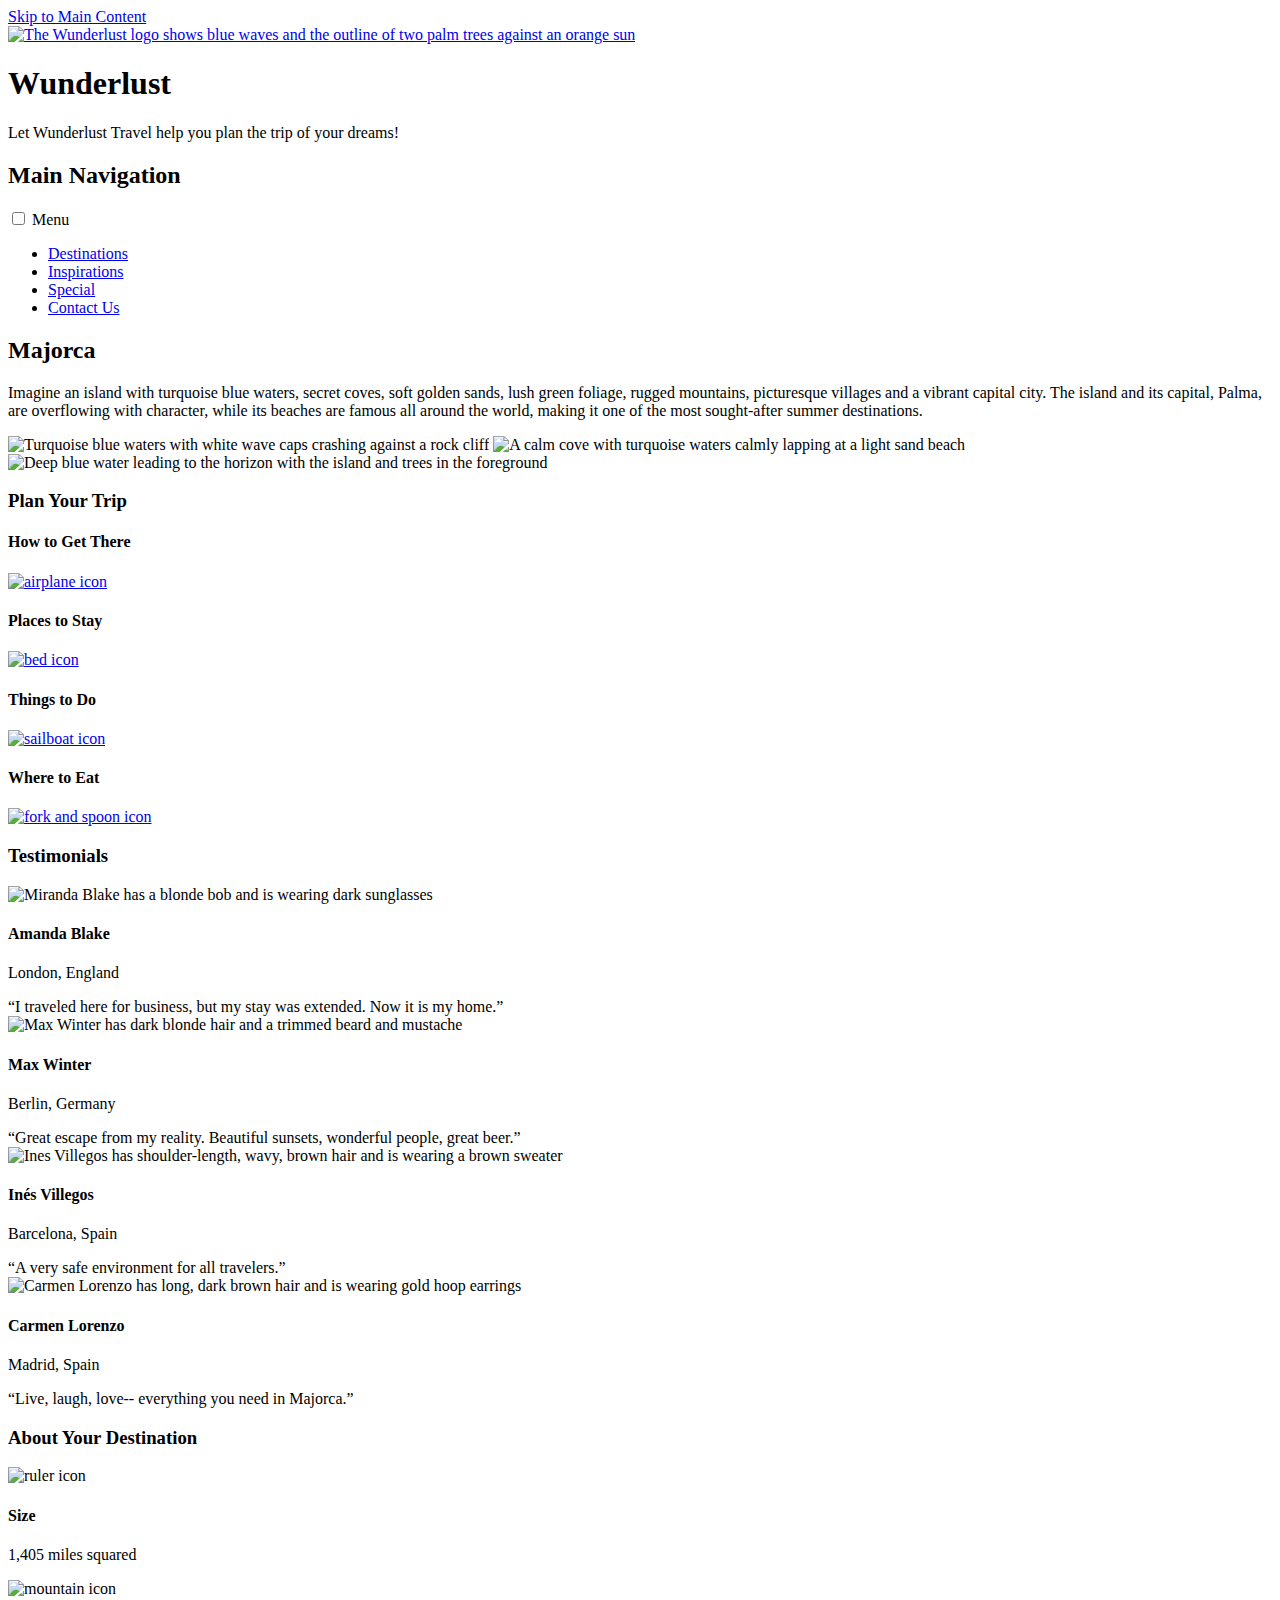
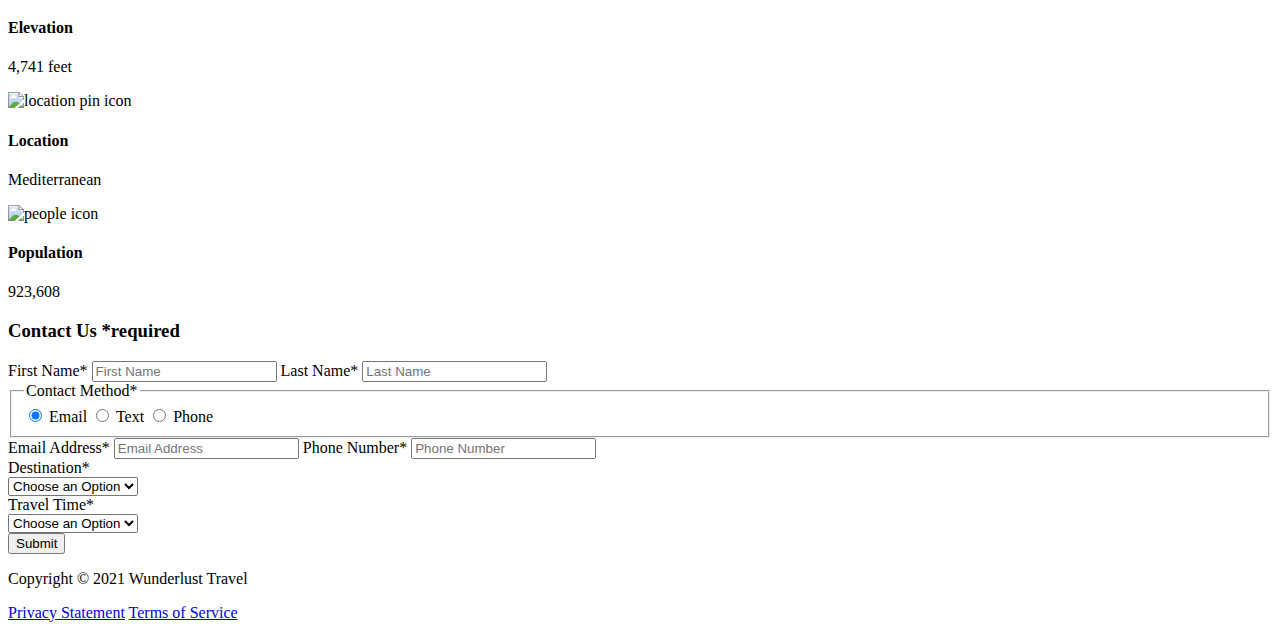
==== wunderlust-majora.html @ ae4a3b33 "Add files via upload" ====
<!DOCTYPE html>
<html lang="en">
    <head>
        <meta charset="utf-8">
        <meta name="viewport" content="width=device-width, initial-scale=1">
        <meta name="author" content="Jessica Barnett, Christina Carrasquilla">
        <meta name="description" content="Let Wunderlust Travel take you to beautiful Majorca this year! Majorca is a beautiful island and offers beauty and fun to its visitors">
        <meta name="keywords" content="travel, majorca, beach, island, vacation, destination, getaway, restaurants in majorca, entertainment in majorca, testimonials from visitors">
        <title>Wunderlust Travel</title>
        <meta name="robots" content="index,follow">

        <!-- ~~~~~~~~~~ TWITTER CARD TAGS ~~~~~~~~~~ -->
        <meta name="twitter:card" content="summary_large_image">
        <meta name="twitter:site" content="@wunderlusttravel">
        <meta name="twitter:creator" content="@wunderlusttravel">
        <meta name="twitter:title" content="Wunderlust Travel: Majorca">
        <meta name="twitter:description" content="Let Wunderlust Travel take you to beautiful Majorca this year! Majorca is a beautiful island and offers beauty and fun to its visitors">
        <meta name="twitter:image" content="https://wunderlusttravel.com/images/majorca-cove.png">

        <!-- ~~~~~~~~~~ OPEN GRAPH META TAGS ~~~~~~~~~~ -->
        <meta property="og:title" content="See Majorca with Wunderlust Travel">
        <meta property="og:type" content="website">
        <meta property="og:image" content="https://wunderlusttravel.com/images/majorca-cove.png">
        <meta property="og:url" content="https://wunderlusttravel.com/majorca">
        <meta property="og:description" content="Let Wunderlust Travel take you to beautiful Majorca this year! Majorca is a beautiful island and offers beauty and fun to its visitors">
        <!-- ~~~~~~~~~~FAVICON ~~~~~~~~~~ -->
        <link rel="shortcut icon" href="images/favicon.png">

        <!-- ~~~~~~~~~~ GOOGLE FONTS ~~~~~~~~~~ -->
        <link rel="preconnect" href="https://fonts.googleapis.com">
        <link rel="preconnect" href="https://fonts.gstatic.com" crossorigin>
        <link href="https://fonts.googleapis.com/css2?family=Molle:ital@1&family=Montserrat:wght@400;600&display=swap" rel="stylesheet">
        <link href="styles.css" rel="stylesheet">
    </head>
    <body>
        <a id="skip" href="#main-content">Skip to Main Content</a>
        <!-- styling skip links: https://webaim.org/techniques/css/invisiblecontent/ -->
        <header>
            <a href="index.html" id="logo"><img src="images/logo.png" alt="The Wunderlust logo shows blue waves and the outline of two palm trees against an orange sun"></a>
            <h1>Wunderlust</h1>
			<p>Let Wunderlust Travel help you plan the trip of your dreams!</p>			
            <nav>
                <div id="menu-toggle">
                    <!-- responsive menu code from (with changes made to match mockups): https://css-tricks.com/three-css-alternatives-to-javascript-navigation/ -->
                    <h2 class="sr-only">Main Navigation</h2>
                    <!-- hidden but accessible headings from: https://webaim.org/techniques/css/invisiblecontent/ -->
                    <input name="toggle" id="toggle" type="checkbox">
                    <label for="toggle">Menu</label>
                    <ul>
                        <li class="active"><a href="#">Destinations</a></li>
                        <li><a href="#">Inspirations</a></li>
                        <li><a href="#">Special</a></li>
                        <li><a href="#">Contact Us</a></li>
                    </ul>
                </div>
            </nav>
        </header>
        <main id="main-content">
            <article>
                <div id="intro">  
                    <h2>Majorca</h2>
                    <p>Imagine an island with turquoise blue waters, secret coves, soft golden sands, lush green foliage, rugged mountains, picturesque villages and a vibrant capital city. The island and its capital, Palma, are overflowing with character, while its beaches are famous all around the world, making it one of the most sought-after summer destinations.</p>
                    <div id="img-grid">
                        <img src="images/majorca-waves.png" alt="Turquoise blue waters with white wave caps crashing against a rock cliff">
                        <img src="images/majorca-beach.png" alt="A calm cove with turquoise waters calmly lapping at a light sand beach">
                        <picture>
                            <source srcset="images/majorca-cove-small.png"
                                media="(max-width: 500px)">
                            <img src="images/majorca-cove.png" alt="Deep blue water leading to the horizon with the island and trees in the foreground">
                        </picture>
                    </div>
                </div>  
                <section id="plan">
                    <h3>Plan Your Trip</h3>
                    <div>
                        <section>
                            <h4>How to Get There</h4>
                            <a href="#" title="Search for flights">
                                <img src="images/get.svg" alt="airplane icon">
                            </a>
                        </section>      
                        <section>
                            <h4>Places to Stay</h4>
                            <a href="#" title="Search for hotels">
                                <img src="images/stay.svg" alt="bed icon">
                            </a>
                        </section>
                        <section>
                            <h4>Things to Do</h4>
                            <a href="#" title="Search for Activities">
                                <img src="images/do.svg" alt="sailboat icon">
                            </a>                     
                        </section>    
                        <section>
                            <h4>Where to Eat</h4>
                            <a href="#" title="Search for Restaurants">
                                <img src="images/eat.svg" alt="fork and spoon icon">                         
                            </a>
                        </section>
                    </div>   
                </section>
                <section id="testimonials">
                    <h3>Testimonials</h3>
                    <div>
                        <section>
                            <img src="images/miranda-blake.png" alt="Miranda Blake has a blonde bob and is wearing dark sunglasses">
                            <h4>Amanda Blake</h4>
                            <p>London, England</p>
                            <q>I traveled here for business, but my stay was extended. Now it is my home.</q>
                        </section>
                        <section>
                            <img src="images/max-winter.png" alt="Max Winter has dark blonde hair and a trimmed beard and mustache">
                            <h4>Max Winter</h4>
                            <p>Berlin, Germany</p>
                            <q>Great escape from my reality. Beautiful sunsets, wonderful people, great beer.</q>
                        </section>
                        <section>
                            <img src="images/ines-villegoes.png" alt="Ines Villegos has shoulder-length, wavy, brown hair and is wearing a brown sweater"> 
                            <h4>Inés Villegos</h4> 
                            <p>Barcelona, Spain</p>
                            <q>A very safe environment for all travelers.</q>
                        </section>
                        <section>
                            <img src="images/carmen-lorenzo.png" alt="Carmen Lorenzo has long, dark brown hair and is wearing gold hoop earrings">
                            <h4>Carmen Lorenzo</h4> 
                            <p>Madrid, Spain</p>
                            <q>Live, laugh, love-- everything you need in Majorca.</q>
                        </section>
                    </div>
                </section>
                <section id="about">
                    <h3>About Your Destination</h3>
                    <div>
                        <section>
                            <img src="images/size.svg" alt="ruler icon">
                            <h4>Size</h4> 
                            <p>1,405 miles squared</p>
                        </section>
                        <section>
                            <img src="images/elevation.svg" alt="mountain icon">
                            <h4>Elevation</h4> 
                            <p>4,741 feet</p>
                        </section>
                        <section>
                            <img src="images/location.svg" alt="location pin icon">
                            <h4>Location</h4> 
                            <p>Mediterranean</p>
                        </section>
                        <section>
                            <img src="images/population.svg" alt="people icon">
                            <h4>Population</h4>
                            <p>923,608</p>
                        </section>
                    </div>  
                </section>
                <section id="contact">
                    <h3>Contact Us <span class="form-required">*required</span></h3>
                    <form method="post" action="https://wp.zybooks.com/form-viewer.php">
                        <div id="names">
                            <label for="fName">First Name<span class="required">*</span></label>
                            <input type="text" name="fName" id="fName" autocomplete="given-name" placeholder="First Name" required>
                            <!-- custom input styles from https://moderncss.dev/custom-css-styles-for-form-inputs-and-textareas/ -->
                            <label for="lName">Last Name<span class="required">*</span></label>
                            <input type="text" name="lName" id="lName" autocomplete="family-name" placeholder="Last Name" required>
                        </div>
                        <div id="nums">
                            <fieldset>
                                <legend>Contact Method<span class="required">*</span></legend>
                                <!-- custom radio button styles from https://moderncss.dev/pure-css-custom-styled-radio-buttons/ -->
                                <label for="prefEmail">
                                    <span class="radio-input">
                                        <input type="radio" name="contactPref" id="prefEmail" required checked>
                                        <span class="radio-control"></span>
                                    </span>
                                    <span class="radio-label">Email</span>
                                </label>
                                <label for="prefText">
                                    <span class="radio-input">
                                        <input type="radio" name="contactPref" id="prefText">
                                        <span class="radio-control"></span>
                                    </span>
                                    <span class="radio-label">Text</span>
                                </label>
                                <label for="prefPhone">
                                    <span class="radio-input">
                                        <input type="radio" name="contactPref" id="prefPhone">
                                        <span class="radio-control"></span>
                                    </span>
                                    <span class="radio-label">Phone</span>
                                </label>
                            </fieldset>
                            <label for="email">Email Address<span class="required">*</span></label>
                            <input type="email" name="email" id="email" autocomplete="email" placeholder="Email Address" required>
                            <label for="phone">Phone Number<span class="required">*</span></label>
                            <input type="tel" name="phone" id="phone" autocomplete="tel" placeholder="Phone Number" required>
                        </div>
                        <div id="selects">
                            <!-- custom select styles from: https://moderncss.dev/custom-select-styles-with-pure-css/ -->
                            <label for="destination">Destination<span class="required">*</span></label>
                            <div class="custom-select">
                                <select name="destination" id="destination" required>
                                    <option value="" disabled selected>Choose an Option</option>
                                    <option value="barcelona">Barcelona</option>
                                    <option value="granada">Granada</option>
                                    <option value="ibiza">Ibiza</option>
                                    <option value="madrid">Madrid</option>
                                    <option value="majora">Majora</option>
                                    <option value="seville">Seville</option>
                                    <option value="tenerife">Tenerife</option>
                                    <option value="valencia">Valencia</option>
                                </select>
                                <span class="focus"></span>
                            </div>  
                            <label for="travelTime">Travel Time<span class="required">*</span></label>
                            <div class="custom-select">
                                <select name="travelTime" id="travelTime" required>
                                    <option value="" disabled selected>Choose an Option</option>
                                    <option value="fall">Fall</option>
                                    <option value="winter">Winter</option>
                                    <option value="spring">Spring</option>
                                    <option value="summer">Summer</option>
                                    <option value="flexible">Flexible</option>
                                </select>
                                <span class="focus"></span>
                            </div> 
                            <input type="submit" name="mySubmit" id="mySubmit" value="Submit">
                        </div>
                    </form>
                </section>
            </article>
        </main>
        <footer>
            <p>Copyright &copy; 2021 Wunderlust Travel</p>
            <a href="#">Privacy Statement</a>
            <a href="#">Terms of Service</a>
        </footer>
    </body>
</html>
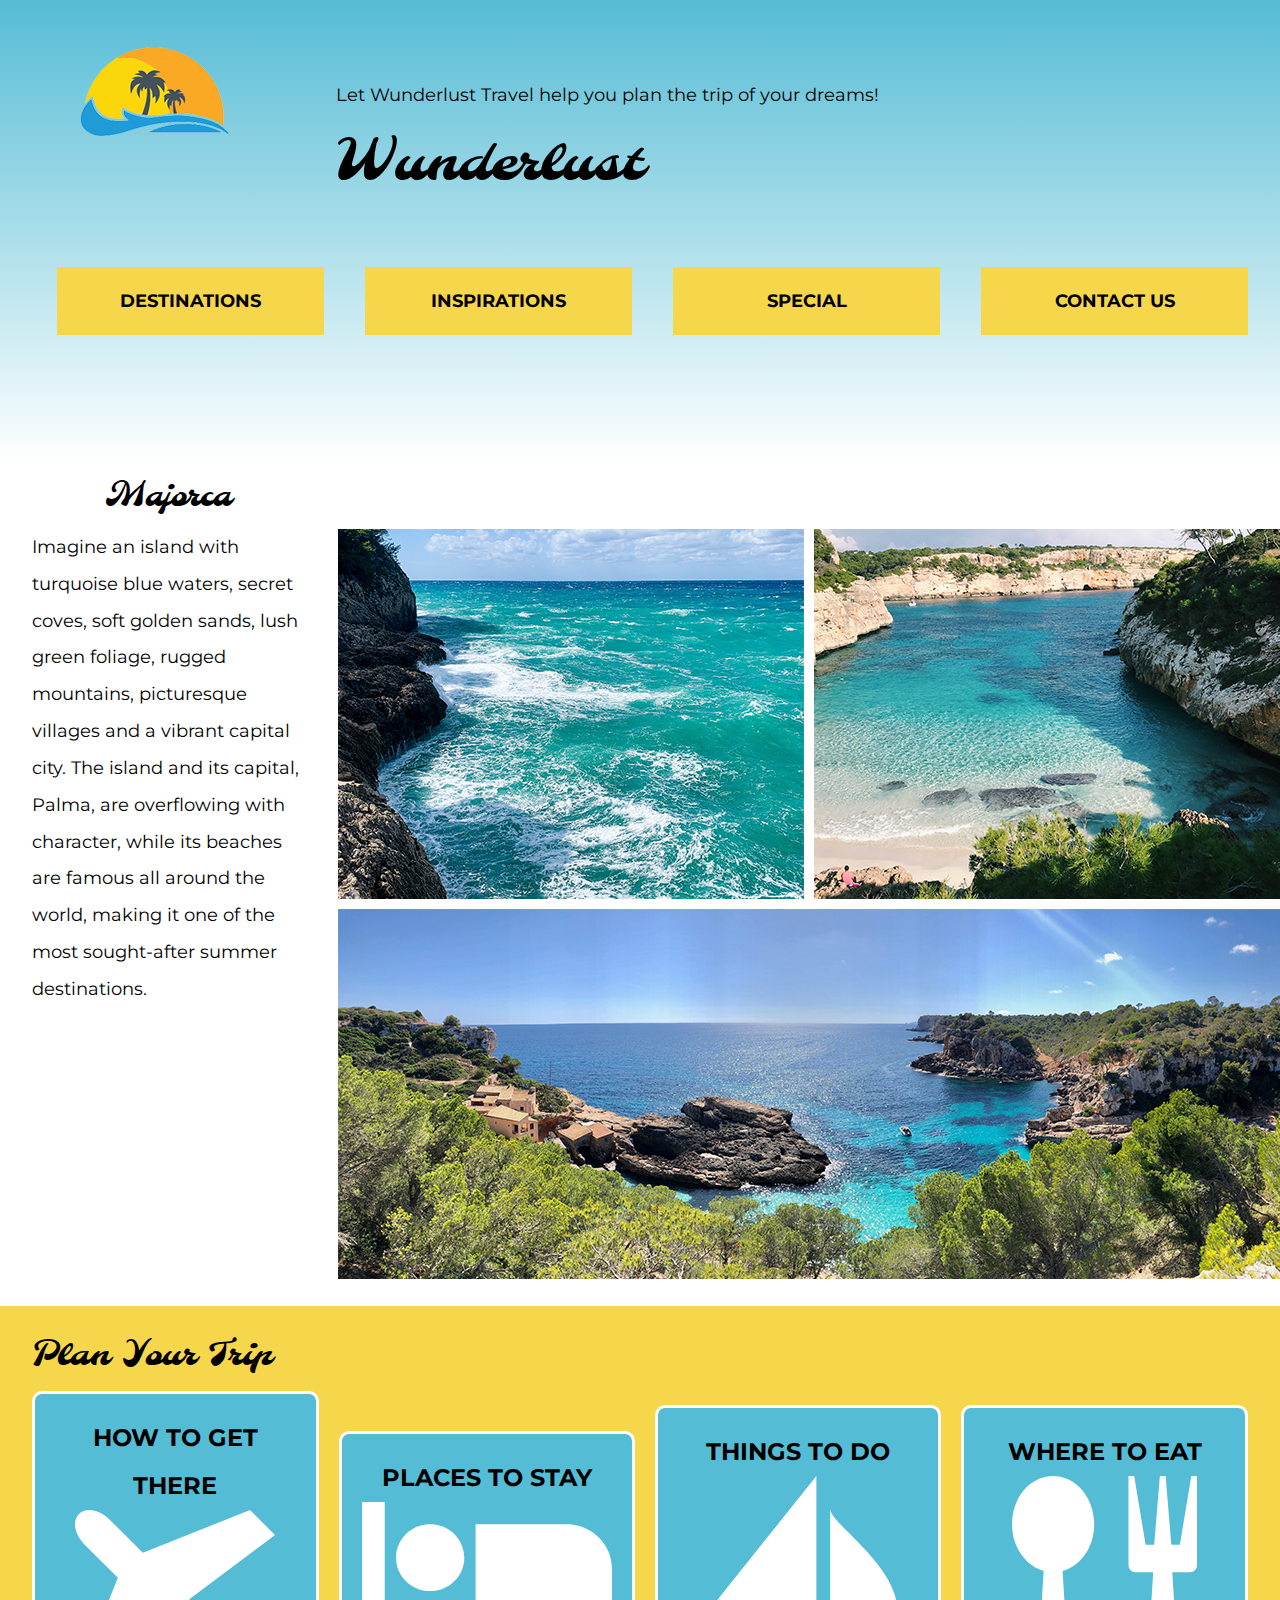
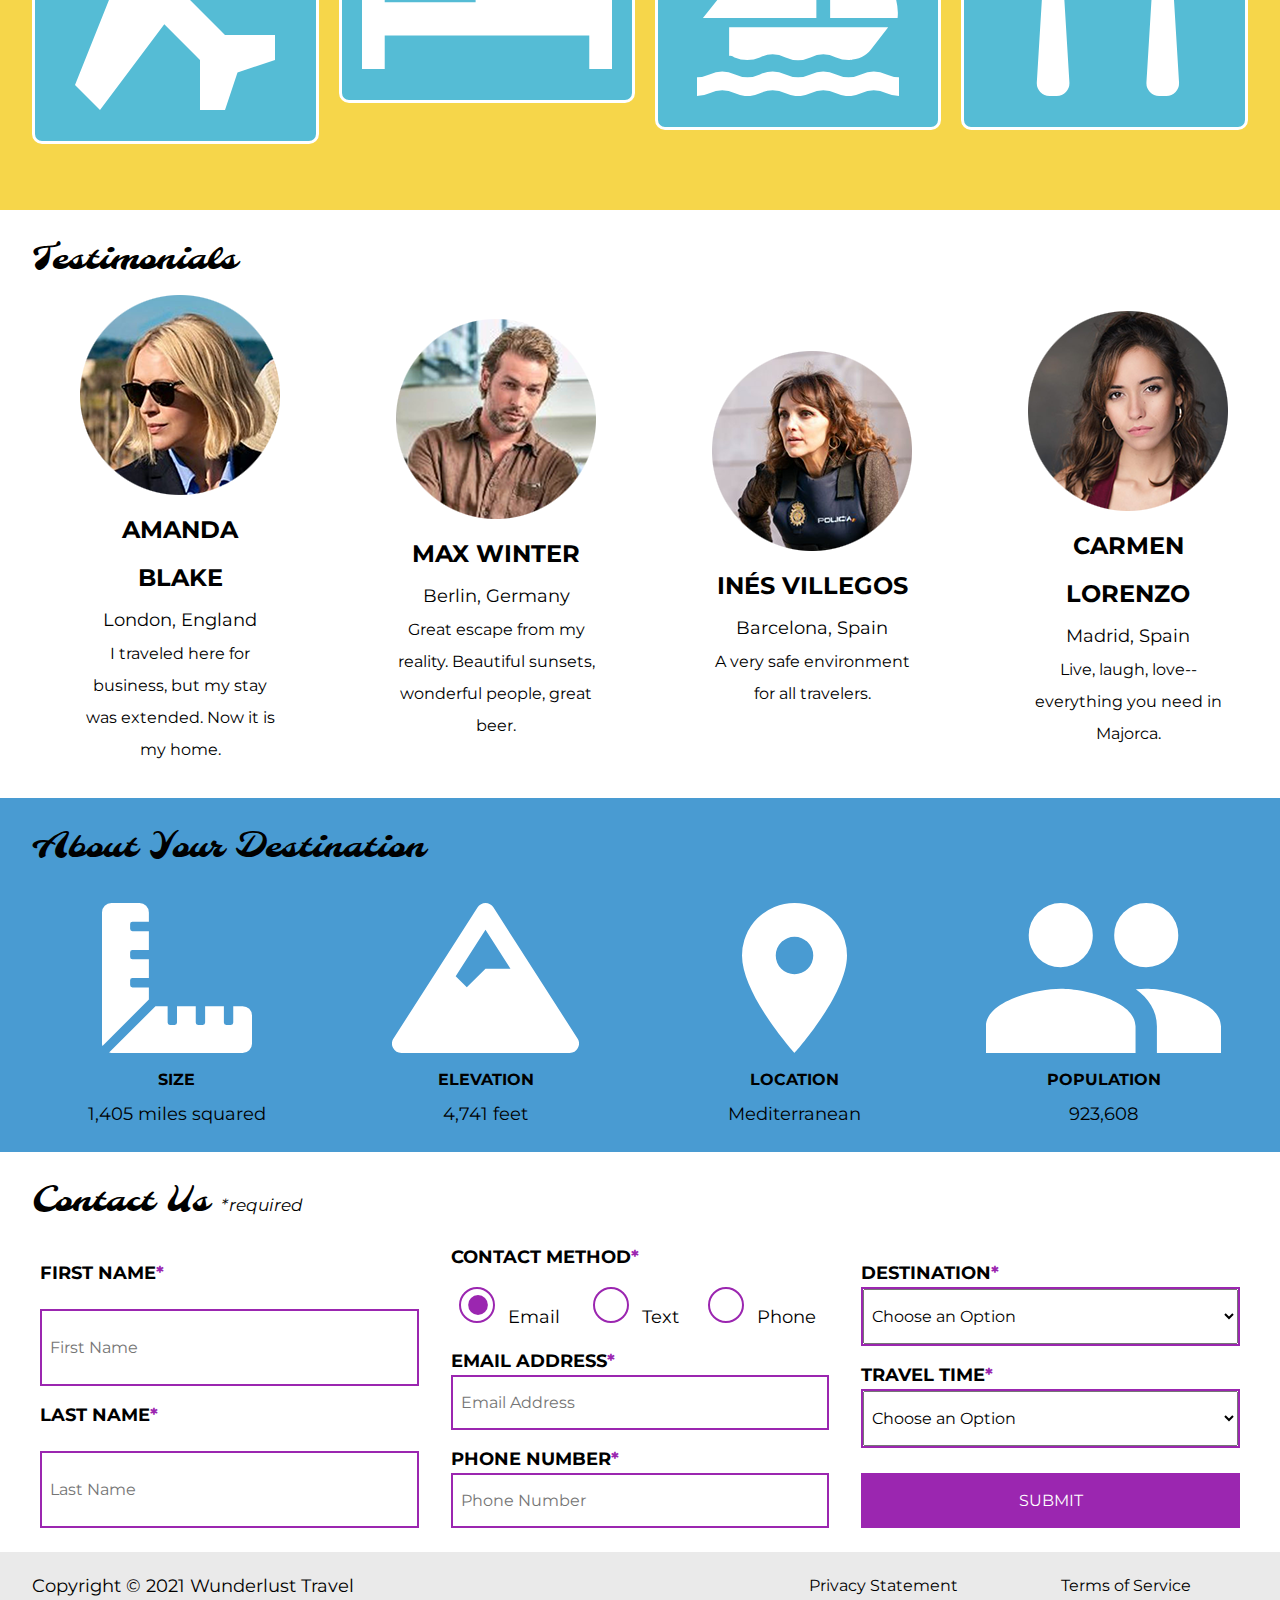
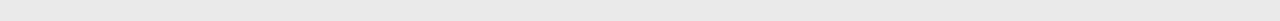
==== commit 48e22e49: "Update wunderlust-majora.html" ====
--- a/wunderlust-majora.html
+++ b/wunderlust-majora.html
@@ -36,7 +36,7 @@
         <a id="skip" href="#main-content">Skip to Main Content</a>
         <!-- styling skip links: https://webaim.org/techniques/css/invisiblecontent/ -->
         <header>
-            <a href="index.html" id="logo"><img src="images/logo.png" alt="The Wunderlust logo shows blue waves and the outline of two palm trees against an orange sun"></a>
+            <a href="wunderlust-majora.html" id="logo"><img src="images/logo.png" alt="The Wunderlust logo shows blue waves and the outline of two palm trees against an orange sun"></a>
             <h1>Wunderlust</h1>
 			<p>Let Wunderlust Travel help you plan the trip of your dreams!</p>			
             <nav>
@@ -235,4 +235,4 @@
             <a href="#">Terms of Service</a>
         </footer>
     </body>
-</html>+</html>
--- a/styles.css
+++ b/styles.css
@@ -0,0 +1,710 @@
+/* Jarrad Mathis */
+/* --------------- ADD CSS RESET TO THE FILE HERE --------------- */
+/* http://meyerweb.com/eric/tools/css/reset/ 
+   v2.0 | 20110126
+   License: none (public domain)
+*/
+
+html, body, div, span, applet, object, iframe,
+h1, h2, h3, h4, h5, h6, p, blockquote, pre,
+a, abbr, acronym, address, big, cite, code,
+del, dfn, em, img, ins, kbd, q, s, samp,
+small, strike, strong, sub, sup, tt, var,
+b, u, i, center,
+dl, dt, dd, ol, ul, li,
+fieldset, form, label, legend,
+table, caption, tbody, tfoot, thead, tr, th, td,
+article, aside, canvas, details, embed, 
+figure, figcaption, footer, header, hgroup, 
+menu, nav, output, ruby, section, summary,
+time, mark, audio, video {
+	margin: 0;
+	padding: 0;
+	border: 0;
+	font-size: 100%;
+	font: inherit;
+	vertical-align: baseline;
+}
+/* HTML5 display-role reset for older browsers */
+article, aside, details, figcaption, figure, 
+footer, header, hgroup, menu, nav, section {
+	display: block;
+}
+body {
+	line-height: 1;
+}
+ol, ul {
+	list-style: none;
+}
+blockquote, q {
+	quotes: none;
+}
+blockquote:before, blockquote:after,
+q:before, q:after {
+	content: '';
+	content: none;
+}
+table {
+	border-collapse: collapse;
+	border-spacing: 0;
+}
+
+/* @import from https://fonts.google.com/share?selection.family=Molle:ital@1%7CMontserrat  */
+@import url('https://fonts.googleapis.com/css2?family=Molle&display=swap');
+
+@import url('https://fonts.googleapis.com/css2?family=Montserrat&display=swap');
+
+:root
+{
+		font-size: 16px;
+		--fonts: Montserrat, sans-serif;
+		--title-fonts: 'Molle', cursive;
+		--yellow: #F6D64A;
+		--teal: #55BCD5;
+		--purple: #9B26B0;
+		--blue: #499BD2;
+		--dark-gray: #222222;
+		--light-gray: #EAEAEA;
+		--white: #FFFFFF;
+		--black: #000000;
+}
+
+#skip{
+	position: absolute;
+	left: -10000px;
+	top: auto;
+	width: 1px;
+	height: 1px;
+	overflow: hidden;
+  }
+   
+  #skip:focus{
+	position: static;
+	width: auto;
+	height: auto;
+  }
+
+  header{
+    background: linear-gradient( var(--teal), var(--white));
+    color: #000000;
+    width: calc(100%-1rem);
+    margin: 0 auto;
+    padding: 2rem;
+    align-items: center;
+    display: grid;
+    align-items: center;
+    grid-gap: 10px;
+    grid-template-columns: 1fr 1fr;
+    grid-template-areas: 'logo menu'
+                         'h1 h1'
+                         'headerp headerp';
+}
+
+header nav{
+   padding: 0;
+   grid-area: menu;
+   text-transform: uppercase;
+   font-weight: bold;
+   text-align: center;
+   margin: 0;
+   position: relative;
+}
+
+header p{
+   grid-column: 1/-1;
+   grid-area: 'headerp';
+}
+
+#logo{
+   padding: 0.5rem;
+   grid-area: 'logo';
+}
+
+body{
+    font-family: var(--fonts);
+    box-sizing: border-box;
+    line-height: 2;
+  }
+
+  .sr-only {
+    position: absolute;
+    left: -10000px;
+    top: auto;
+    width: 1px;
+    height: 1px;
+    overflow: hidden;
+  }
+
+  h1{
+    font-family: var(--title-fonts);
+    font-size: 3.5rem;
+    line-height: 1;
+    grid-column: 1/-1;
+    grid-area: h1;
+}
+
+h2{
+    font-family: var(--title-fonts);
+    font-size: 2.75rem;
+  line-height:1;
+}
+
+h3{
+    font-family: var(--title-fonts);
+    font-size: 2.15rem;
+}
+
+h4{
+    font-family: var(--fonts);
+    font-size: 1.5rem;
+    font-weight: bold;
+    text-align: center;
+    text-transform: uppercase;
+ 
+}
+
+p{
+    font-family: var(--fonts);
+
+}
+
+q{
+    font-family: var(--fonts);
+  text-align: center;
+}
+
+nav a{
+	background-color: var(--yellow);
+	text-decoration: none;
+	text-align: center;
+	padding: 1rem;
+	margin: 1rem 0;
+	font-size: 1.1rem;
+	font-weight: bold;
+	color: var(--black);
+	
+  }
+
+  /*------------menu toggle styles------------*/
+ /* [ON BIG SCREEN] */
+/* (A) WRAPPER */
+
+	#menu-toggle {
+		width: 100%;
+		background: none;
+	  }
+	  
+	  /* (B) HORIZONTAL MENU ITEMS */
+	  #toggle { display: flex; }
+	  #toggle a {
+		flex-grow: 1;
+		flex-basis: 0;
+		padding: 10px;
+		color: white;
+		text-decoration: none;
+		text-align: center;
+	  }
+	  #toggle a:hover { background: var(--yellow); }
+	  
+	  /* (C) HIDE HAMBURGER */
+	  #menu-toggle label, #toggle { display: none; }
+	
+	  /* [ON SMALL SCREENS] */
+	@media screen and (max-width: 600px){
+		/* (A) BREAK INTO VERTICAL MENU */
+		#menu-toggle a {
+		  box-sizing: border-box;
+		  display: block;
+		  width: 100%;
+		  border-top: 1px solid #333;
+		}
+	   
+		/* (B) SHOW HAMBURGER ICON */
+		#menu-toggle label { 
+		  display: block; 
+		  color: white;
+		  background: var(--yellow);
+		  font-style: normal;
+		  font-size: 1.2em;
+		  padding: 5px;
+		}
+	  
+		/* (C) TOGGLE SHOW/HIDE MENU */
+		#toggle { display: none; }
+		#menu-toggle input:checked ~ #toggle a { display:block;}
+	}	
+		
+	  
+
+
+
+/*------------main content styles------------*/
+
+/*------------intro section------------*/
+#intro{
+ padding-bottom: 1rem; 
+ padding-top: 1rem;
+}
+
+#intro h2, #intro p{
+  padding-bottom: 1rem; 
+  padding: 0 2rem 1rem 2rem;
+  margin: 0 auto;
+}
+
+/*------------image styles------------*/
+#img-grid>img{
+  background-color: red;
+  display: inline-grid;
+  grid-template-columns: 1fr;
+  grid-gap: 20px;
+  align-items: center;
+  margin: 0 auto;
+}
+
+#img-grid>picture{
+  justify-content: stretch;
+  margin: 0 auto;
+}
+
+/*------------plan section------------*/
+
+#plan{
+    background-color: var(--yellow);
+    padding: 1rem 2rem 1rem 2rem;
+   display: block;
+ }
+
+#plan div>section{
+  background-color: var(--teal);
+  text-align:center;
+  display: block;
+  border-style: solid;
+  border-width: 3px;
+  border-color: var(--white);
+  border-radius: 10px;
+  
+}
+
+#plan section{
+  margin-bottom: 50px;
+  padding: 20px;
+}
+
+/*------------testimonials section------------*/
+
+#testimonials{
+    padding: 1rem 2rem 1rem 2rem;
+}
+
+#testimonials img{
+  margin: 0 auto;
+  
+}
+
+#testimonials section{
+  text-align: center;
+  padding: 0 3rem 1rem 3rem;
+}
+
+
+/*------------about section------------*/
+#about{
+  background-color: var(--blue);
+    padding: 1rem 2rem 1rem 2rem;   
+}
+#about h4{
+  font-size: 1em;
+  
+}
+
+#about section{
+  margin: 20px 5px 2.5px 5px;
+  text-align: center;
+}
+
+#about div{
+  display: grid;
+  grid-template-columns: 1fr 1fr;
+  align: center;
+  
+}
+
+#about img{
+  margin: 0 auto;
+}
+/*------------contact form section------------*/
+#contact{
+    padding: 1rem 2rem 1rem 2rem;
+  margin: 0 auto;
+}
+
+#contact form{
+    text-transform: uppercase;
+  display: grid;
+  grid-template-columns: 1fr;
+  place-content: center;
+  grid-gap: 1rem;
+}
+
+#contact input{
+  font-size: 1em;
+  font-size: max(16px, 1em);
+  font-family: var(--fonts);
+  padding: 1rem 0.5rem 1rem 0.5rem;
+  border: 2px solid var(--purple);
+}
+
+#contact label {
+  padding-top: 1rem;
+  font-size: 1.125rem;
+  font-weight: bold;
+  line-height: 1.5;
+}
+
+.custom-select {
+  font-family: var(--fonts);
+  border: 2px solid var(--purple);
+  display: grid;
+  grid-template-columns: 1fr;
+}
+
+.custom-select select{
+  font-family: var(--fonts);
+    padding: 1rem 0.25rem 1rem 0.25rem;
+font-size: 1em;
+  font-size: max(16px, 1em);
+}
+
+.required{
+  color: var(--purple);
+}
+
+.form-required{
+  font-family: var(--fonts);
+  font-size: 0.5em;
+  font-style: italic;
+}
+
+#contact fieldset{
+  display: grid;
+  grid-template-columns: 1fr;
+}
+
+#contact legend{
+  font-size: 1.125rem;
+  font-weight: bold;
+  line-height: 1.5;
+}
+
+input[type="radio"] {
+  /* Add if not using autoprefixer */
+  -webkit-appearance: none;
+  appearance: none;
+  /* For iOS < 15 to remove gradient background */
+  background-color: #fff;
+  /* Not removed via appearance */
+  margin: 0;
+  width: 2em;
+  height: 2em;
+  border: 0 solid ;
+  border-radius: 50%;
+}
+
+input[type="radio"]::before {
+  content: "";
+  display:inline-block;
+  border-radius: 50%;
+  width: 1em;
+  height: 1em;
+  position:relative;
+  top: -.5em;
+  margin-right: -.01em; 
+  vertical-align: center;
+  transform: scale(0);
+  transition: 120ms transform ease-in-out;
+  box-shadow: inset 1em 1em var(--purple);
+}
+
+input[type="radio"]:checked::before {
+	transform: scale(1.1);
+}
+
+
+
+.form-control + .form-control {
+  margin-top: 1em;
+}
+
+
+
+.radio-label{
+  font-weight: normal;
+  text-transform: none;
+  margin: 0.5rem;
+}
+
+#names{
+  display: grid;
+  grid-template-columns: 1fr;
+  padding: 0.5rem;
+}
+
+input:focus{
+  outline: 3px solid var(--blue);
+}
+
+select:focus{
+  outline: 3px solid var(--blue);
+}
+
+#nums{
+  display: grid;
+  grid-template-columns: 1fr;
+  padding: 0.5rem;
+}
+
+#selects{
+  display: grid;
+  grid-template-columns: 1fr;
+  padding: 0.5rem;
+}
+
+
+#mySubmit{
+  background-color: var(--purple);
+  color: var(--white);
+  text-transform: uppercase;
+  margin-top: 25px;
+}
+
+/*------------footer styles------------*/
+footer{
+  background-color: var(--light-gray);
+   padding: 2rem;
+  text-align: center;
+  display: grid;
+  grid-template-columns: 1fr;
+}
+
+footer a{
+  text-decoration: none;
+  color: var(--black);
+  margin-bottom: 2px;
+  
+}
+/*------------hover styles------------*/
+@media (hover:hover){
+  
+  nav a:hover{
+    background-color: var(--white);
+  }
+ 
+  
+  footer a:hover{
+    background-color: var(--dark-gray);
+    color: var(--white);
+  }
+}
+/*------------small screens------------*/
+@media screen and (min-width: 500px){
+}
+/*------------medium screens------------*/
+@media screen and (min-width: 550px){
+  header{
+    display: grid;
+    grid-template-columns: repeat(4,1fr);
+    grid-template-rows: 1fr 1fr 1fr;
+  }
+  
+  #logo{
+    grid-row-start: 1;
+    grid-row-end: 2;
+  }
+  
+  h1{
+    grid-column: 2 / 4;
+    grid-row-start: 1;
+    align-items: center; 
+  }
+  
+  header p{
+    grid-column: 2 / 4;
+    grid-row-start: 1;
+  }
+  
+  header nav{
+    grid-column-start: 1;
+    grid-column-end: 6;
+    grid-row-start: 4;
+  }
+  nav{
+     
+  }
+  
+  nav ul{
+    display: grid;
+  grid-template-columns: repeat(4,1fr);
+  grid-column-gap: 1em;
+    align-items: center;
+    overflow: none;
+  }
+  
+  #intro{
+  }
+  
+  #img-grid{
+    display: grid;
+    grid-gap: 10px;
+    grid-template-columns: 1fr 1fr;
+   
+  }
+  
+  #img-grid>picture{
+    grid-column: 1/ -1;
+  }
+  
+  #plan div{
+    display: grid;
+    grid-template-columns: 1fr 1fr;
+    grid-gap: 20px;
+    align-items: baseline;
+  }
+  
+  #plan h3{
+    grid-column: 1/ -1;
+  }
+  
+  #testimonials div{
+    display: grid;
+    grid-template-columns: 1fr 1fr;
+    align-items: center;
+  }
+  
+  #testimonials h3{
+    grid-column: 1/ -1;
+  }
+  
+  
+  #about div{
+    display: grid;
+    grid-template-columns: repeat(4, 1fr);
+    align-items: center;
+    grid-gap: 20px;
+  }
+  
+  #about h3{
+    grid-column: 1/ -1;
+  }
+ 
+  #toggle{
+    display: none;
+  }
+  
+  #contact fieldset{
+    display: grid;
+    grid-template-columns: repeat(3, 1fr);
+    justify-items: center;
+  }
+  
+  #menu-toggle>label{
+    display: none;
+  }
+  
+  footer{ 
+    display: grid;
+    grid-template-columns: 1fr 1fr 1fr;
+  }
+
+}
+/*------------large screens------------*/
+@media screen and (min-width: 980px){
+  
+  main>section{
+    margin-bottom: 3rem;
+  }
+  
+  main h2{
+    font-size: 2rem;
+  }
+
+  nav{
+	float: right;
+  }
+
+  nav ul{
+	margin: 0;
+padding: 0;
+list-style: none;
+  }
+
+  nav li{
+	display: grid;
+	padding-top: 0;
+	padding-left: 25px;
+  }
+  
+  p{
+    font-size: 1.15rem;
+  }
+  
+  #intro{
+    display: grid;
+    grid-template-columns: 1fr 1fr;
+  }
+  
+  
+  #intro p{
+    grid-column-start: 1;
+  }
+  
+  #img-grid{
+    grid-column-start: 2;
+  }
+  
+  
+  #plan div{
+    display: grid;
+    grid-template-columns: repeat(4, 1fr);
+    grid-gap: ;
+    align-items: center;
+  }
+  
+  #plan h3{
+    grid-column: 1/ -1;
+  }
+  
+  #testimonials div{
+    display: grid;
+    grid-template-columns: repeat(4, 1fr);
+    grid-gap: 20px;
+    align-items: center;
+  }
+  
+  #testimonials h3{
+    grid-column: 1/ -1;
+  }
+  
+  #contact form{
+    display: grid;
+    grid-template-columns: repeat(3, 1fr);
+  }
+  
+  #contact h3{
+    grid-column: 1/ -1;
+  }
+  
+  footer{
+    padding: 1rem 2rem;
+    display: grid;
+    grid-template-columns: 60% 20% 20%;
+    align-items: center;
+  }
+  
+  footer p{
+    text-align: left;
+  }
+  
+}
+
+
